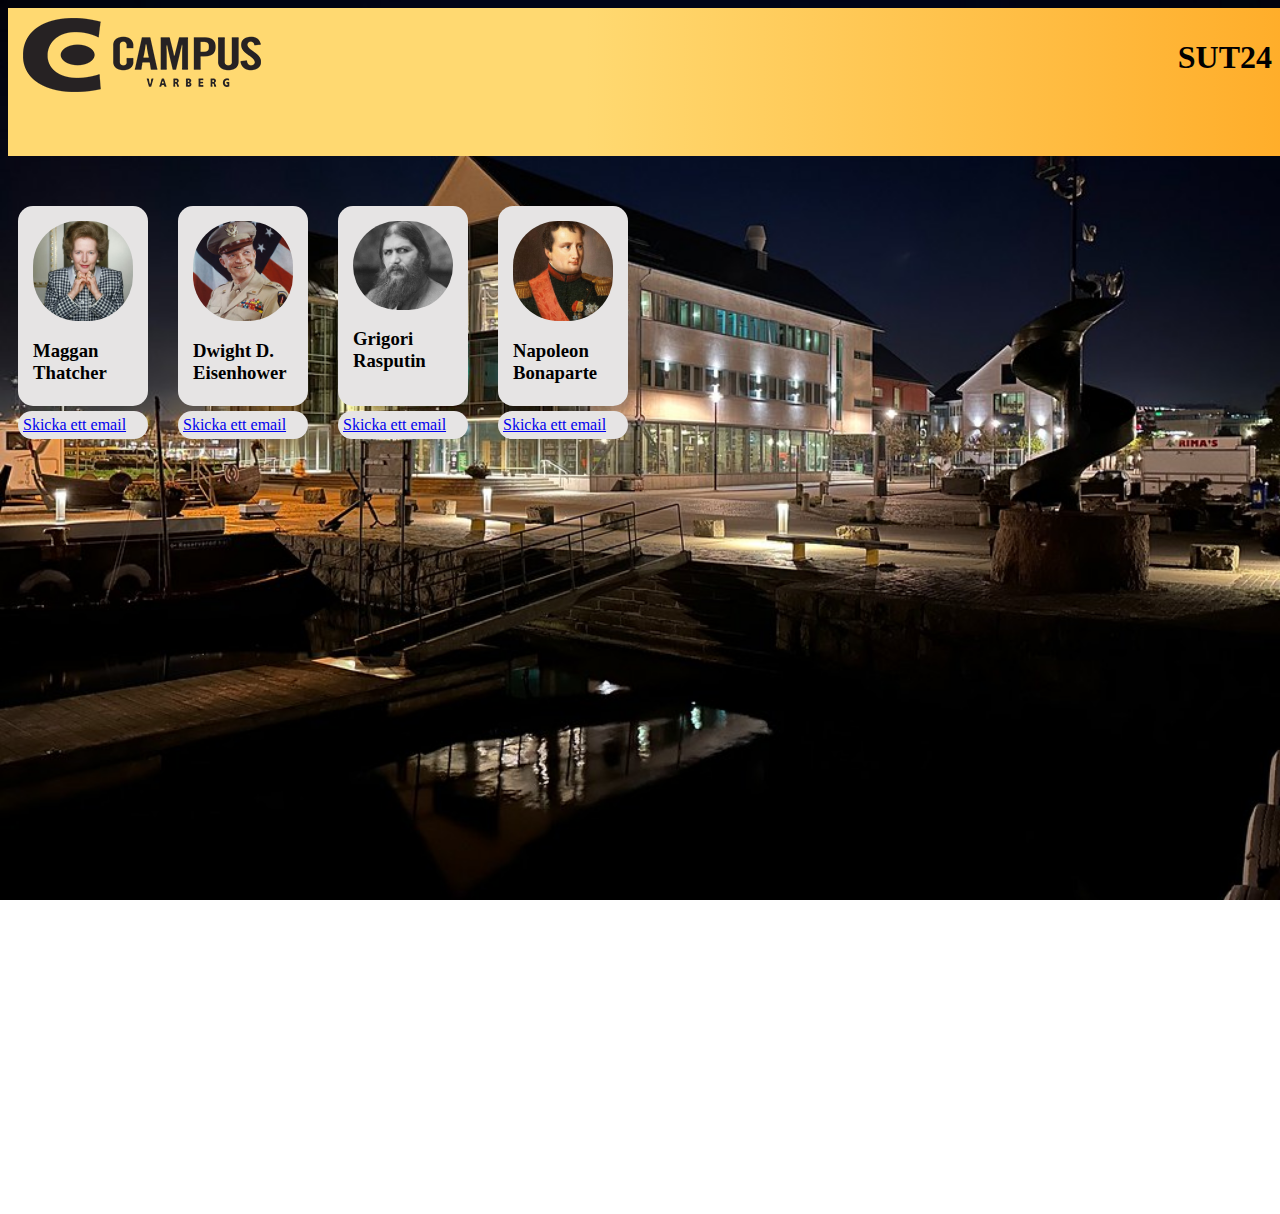
==== HTML/contact.html @ f9936bda "contact" ====
<!DOCTYPE html>
<html lang="en">
<head>
    <meta charset="UTF-8">
    <meta name="viewport" content="width=device-width, initial-scale=1.0">
    <title>Document</title>
    <link href="../CSS/style3.css" rel="stylesheet">
</head>
<body>
    <header>
        <img src="../IMAGES/campus_logo.png">        
        <h1>SUT24</h1>

    </header>
    <main>
        <div class="staff-container">
            <div>

                <div class="staff">
                    <img src="..//IMAGES/thatcher.jpg">
                    <h3>Maggan Thatcher</h3>
                    
                </div>
                <div class="mail"> 
                    <a href="mailto:exempel@domain.com">Skicka ett email</a>
                </div>
            </div>
            <div>

                <div class="staff">
                    <img src="..//IMAGES/eisenhower.jpg">
                    <h3>Dwight D. Eisenhower</h3>
                </div>
                <div class="mail"> 
                    <a href="mailto:exempel@domain.com">Skicka ett email</a>
                </div>
            </div>
            <div>

                <div class="staff">
                    <img src="..//IMAGES/rasputin.jpg">
                    <h3>Grigori Rasputin</h3>
                </div>
                <div class="mail"> 
                    <a href="mailto:exempel@domain.com">Skicka ett email</a>
                </div>
            </div>
            <div>

                <div class="staff">
                    <img src="..//IMAGES/payone.jpg">
                    <h3>Napoleon Bonaparte</h3>
                </div>
                <div class="mail"> 
                    <a href="mailto:exempel@domain.com">Skicka ett email</a>
                </div>
            </div>

        </div>
    </main>
</body>
</html>
---- CSS/style3.css ----
header {
    position: sticky;
    display: flex;
    flex-direction: row;   
    flex-wrap: wrap; 
    justify-content: flex-end;  
    padding: 10px 10px 10px 10px;
    margin: 0;
    width: 100%;
    height: 10vw;   
    background: linear-gradient(90deg, rgb(255, 217, 113) 45%, rgb(255, 173, 41) 100%);
    z-index: 1000;
}

body {
    background-image: url('..//IMAGES/campusnatt.jpg');
    background-size: cover;
    background-position: center;
    background-attachment: fixed;
    padding-bottom: 50px; /* Detta lägger till lite utrymme under hela body */
}

main {
    display: flex;
    flex-direction: row;  
    flex-wrap: wrap;               
    height: auto;  /* Låt höjden vara automatisk */
    min-height: 100vh;
    position: relative;
    padding-top: 0vw;
    padding-bottom: 50px; /* Justera här om du vill ha mer utrymme */
    margin-bottom: 50px;  /* Lägg till här för att öka marginalen vid botten */
}

header img {
    position: absolute;
    top: 0;
    left: 0;
    padding: 10px 15px;
}

header h1 {   
   margin-right: 10px;  
}

.mainlinks {
    display: flex;
    flex-direction: row;    
    flex-wrap: wrap;
    justify-content: center;    
    background-color: beige;
    margin: 40px;   
}

.mainbutton {
    width: 300px;
    border: 1px solid black; 
    margin: 10px;
}

.schema {
    height: 50%;    
    border: 1px solid black;   
}

aside {
    display: flex;
    flex-direction: column;
    border: 1px solid black;  
    width: 20%;     
    height: 70vw;    
    background-color: chocolate;
    min-width: 20%; 
}

.mainView {
    display: flex;
    flex-direction: column;
    justify-content: center;
    width: 50vw;
    margin-top: 20vw;  /* Justera för att finjustera avståndet */
    position: relative;
    background-attachment: fixed;
    padding-bottom: 50px;  /* Justera för att öka bottenmarginal */
}

.welcomeMessage {
    display: flex;
    flex-direction: column;
    position: relative;
    padding: 10px 15px;
    margin: 5px;
    border-radius: 15px;
    background-color: rgba(230, 228, 228, 0.949);
    color: rgb(0, 0, 0);
    z-index: 1;
    border: 5px solid rgb(249, 184, 8);
}

.welcomeMessage ul li {
    list-style: none;
}

.welcomeLinks {
    position: relative;
    display: flex;
    padding: 10px 15px;
    margin: 5px;
    margin-bottom: 50px;  /* Här kan du justera för att ge mer utrymme */
    border-radius: 15px;
    background-color: rgb(230, 228, 228);
    z-index: 1;
    border: 5px solid rgb(249, 184, 8);
}

.background {
    position: absolute;
    top: 0;
    left: 0;
    width: 100%;
    height: 100vh;
    background-image: url('..//IMAGES/campusnatt.jpg');
    background-size: cover;
    background-position: center;
    background-attachment: fixed;
    z-index: -1;
}
.staff-container {
    display: flex;
    flex-wrap: wrap;
    justify-content: center;
    padding: 10px 10px;
    gap: 30px; /* Space between staff cards */
    margin-top: 40px;
    
}
.staff {
    display: flex;
    flex-direction: column;
    width: 100px;
    height: 170px;
    padding: 15px 15px;
    position: relative;
    background: rgb(230, 228, 228);
    border-radius: 15px;
    -webkit-border-radius: 15px;
    -moz-border-radius: 15px;
    -ms-border-radius: 15px;
    -o-border-radius: 15px;

}
.staff img {
    width: 100px;
    height: 100px;
    border-radius: 45px;
    object-fit: cover;
    object-position: center;
    -webkit-border-radius: 45px;
    -moz-border-radius: 45px;
    -ms-border-radius: 45px;
    -o-border-radius: 45px;
}

.mail {
    margin-top: 5px;
    padding: 5px 5px;
    background: rgb(230, 228, 228);
    border-radius: 15px;
    -webkit-border-radius: 15px;
    -moz-border-radius: 15px;
    -ms-border-radius: 15px;
    -o-border-radius: 15px;
    transition: 0.3s;
    -webkit-transition: 0.3s;
    -moz-transition: 0.3s;
    -ms-transition: 0.3s;
    -o-transition: 0.3s;
}
.mail:hover {
    transform: scale(1.3);
    -webkit-transform: scale(1.3);
    -moz-transform: scale(1.3);
    -ms-transform: scale(1.3);
    -o-transform: scale(1.3);
}
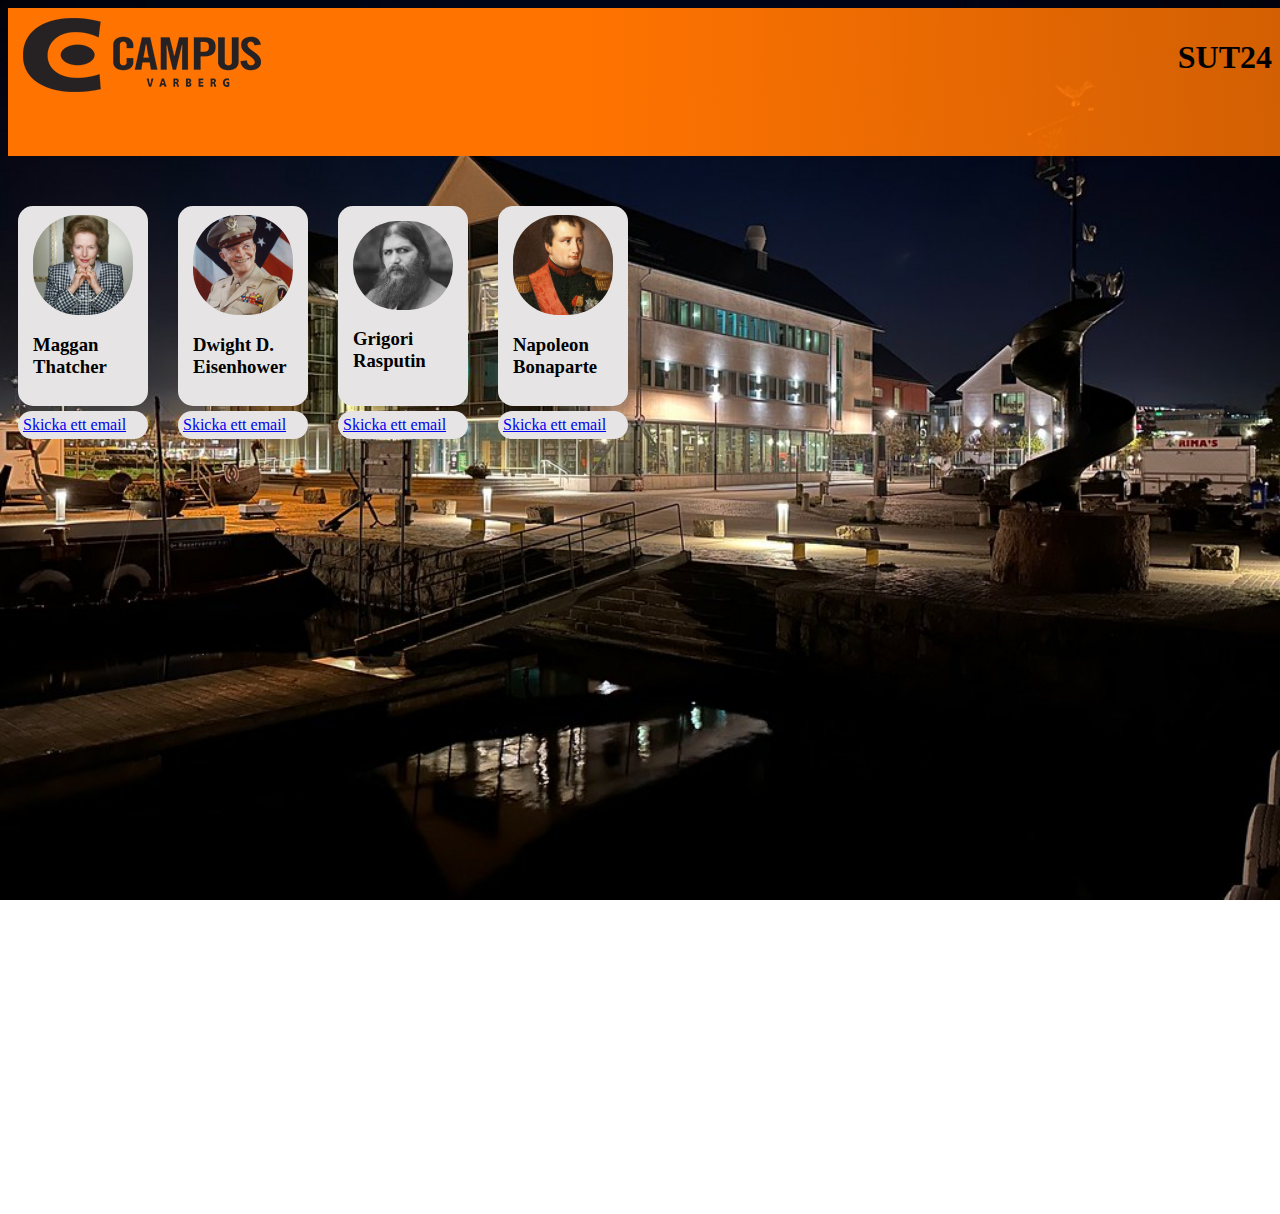
==== commit 2ea21700: "last minut" ====
--- a/HTML/contact.html
+++ b/HTML/contact.html
@@ -14,7 +14,7 @@
     </header>
     <main>
         <div class="staff-container">
-            <div>
+            <div class="staff-innercontainer">
 
                 <div class="staff">
                     <img src="..//IMAGES/thatcher.jpg">
@@ -25,7 +25,7 @@
                     <a href="mailto:exempel@domain.com">Skicka ett email</a>
                 </div>
             </div>
-            <div>
+            <div class="staff-innercontainer">
 
                 <div class="staff">
                     <img src="..//IMAGES/eisenhower.jpg">
@@ -35,7 +35,7 @@
                     <a href="mailto:exempel@domain.com">Skicka ett email</a>
                 </div>
             </div>
-            <div>
+            <div class="staff-innercontainer">
 
                 <div class="staff">
                     <img src="..//IMAGES/rasputin.jpg">
@@ -45,7 +45,7 @@
                     <a href="mailto:exempel@domain.com">Skicka ett email</a>
                 </div>
             </div>
-            <div>
+            <div class="staff-innercontainer">
 
                 <div class="staff">
                     <img src="..//IMAGES/payone.jpg">
--- a/CSS/style3.css
+++ b/CSS/style3.css
@@ -8,7 +8,7 @@
     margin: 0;
     width: 100%;
     height: 10vw;   
-    background: linear-gradient(90deg, rgb(255, 217, 113) 45%, rgb(255, 173, 41) 100%);
+    background: linear-gradient(90deg, #ff7300 45%, #ff7300d2 100%);
     z-index: 1000;
 }
 
@@ -137,6 +137,8 @@
 .staff {
     display: flex;
     flex-direction: column;
+    justify-content: center;
+    align-items: center;
     width: 100px;
     height: 170px;
     padding: 15px 15px;
@@ -182,4 +184,5 @@
     -moz-transform: scale(1.3);
     -ms-transform: scale(1.3);
     -o-transform: scale(1.3);
-}+}
+.staff-innercontainer {}